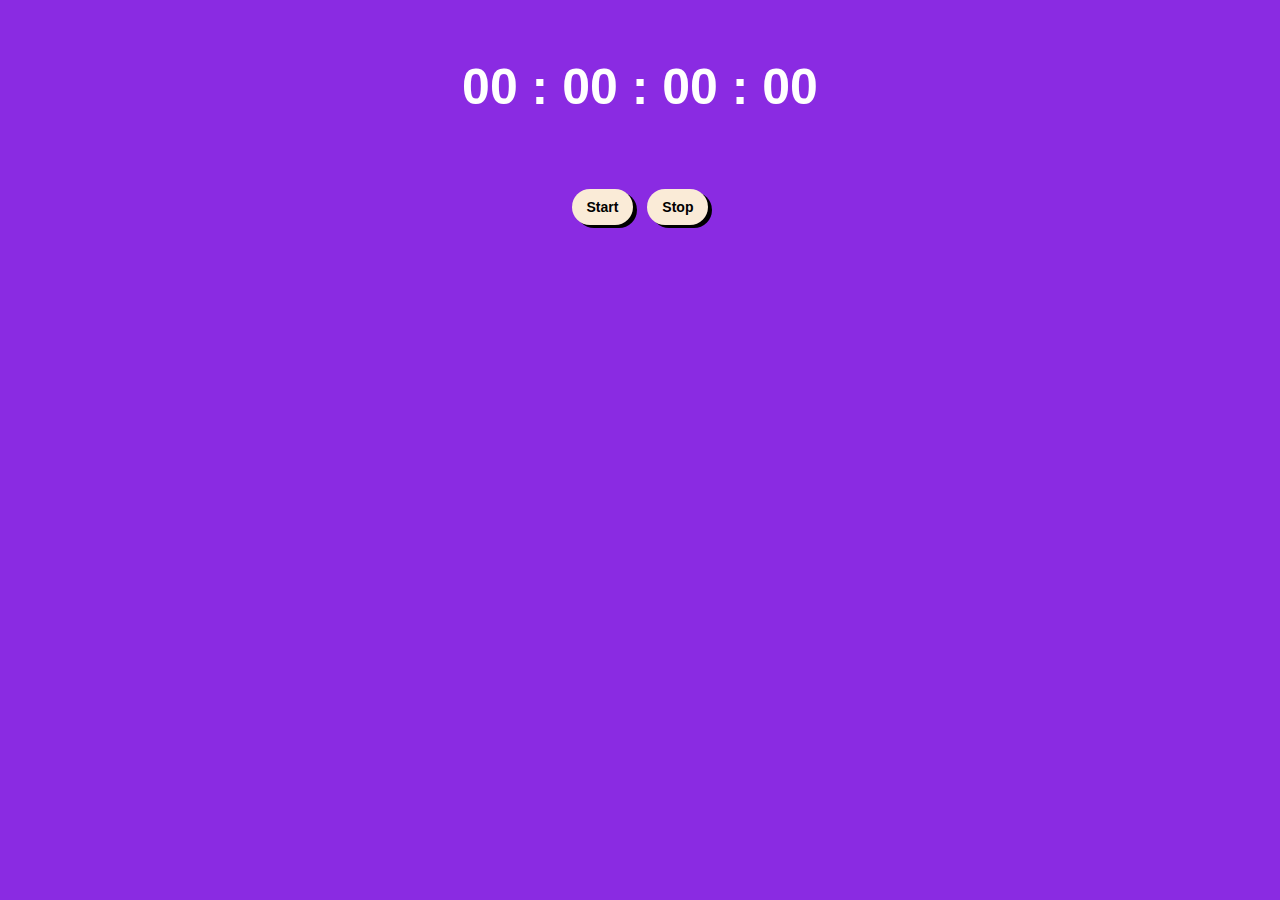
==== Stop-watch project/stop-watch.html @ dd0313aa "Project Progression" ====
<!DOCTYPE html>
<html>
  <head>
    <link rel="stylesheet" href="stop-watch.css" />
  </head>
  <body>
    <div class="main-box">
      <div class="test"></div>
      <div>
        <button class="js-start-button start-button">Start</button>
        <button class="js-stop-button stop-button">Stop</button>
      </div>
      
    </div>
    

    <script src="stop-watch.js"></script>
  </body>
</html>
---- Stop-watch project/stop-watch.css ----
body {
  padding: 50px;
  font-family: arial;
  font-size: 50px;
  font-weight: bold;
  background-color: blueviolet;
  color: white;
  text-align: center;
}

.main-box {
  display: grid;
  align-items: center;
}

.test {
  margin-bottom: 50px;
}

.start-button,
.stop-button {
  font-family: Sans-serif;
  font-size: 14px;
  font-weight: bold;
  border: none;
  padding: 10px 15px;
  border-radius: 30px;
  background-color: antiquewhite;
  box-shadow: black 4px 3px;
  cursor: pointer;
}

.start-button:hover,
.stop-button:hover {
  background-color: rgba(250, 235, 215, 0.805);
  box-shadow: black 3px 4px;
}
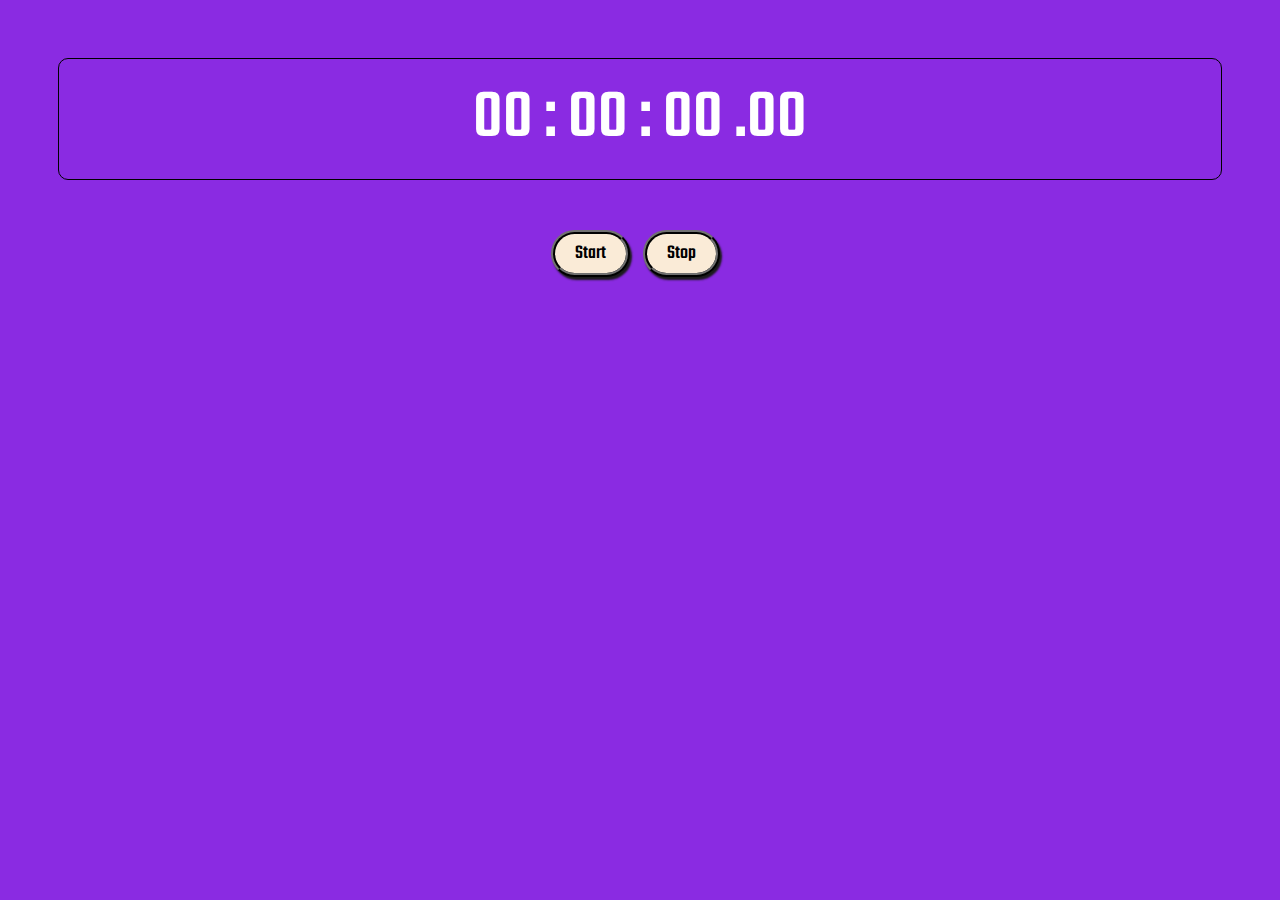
==== commit 5ee8d8cf: "Finished!!!!!!" ====
--- a/Stop-watch project/stop-watch.html
+++ b/Stop-watch project/stop-watch.html
@@ -2,6 +2,12 @@
 <html>
   <head>
     <link rel="stylesheet" href="stop-watch.css" />
+    <link rel="preconnect" href="https://fonts.googleapis.com">
+    <link rel="preconnect" href="https://fonts.gstatic.com" crossorigin>
+    <link href="https://fonts.googleapis.com/css2?family=Ga+Maamli&display=swap" rel="stylesheet">
+    <link rel="preconnect" href="https://fonts.googleapis.com">
+    <link rel="preconnect" href="https://fonts.gstatic.com" crossorigin>
+    <link href="https://fonts.googleapis.com/css2?family=Black+Ops+One&family=Teko:wght@500&family=Tiny5&display=swap" rel="stylesheet">
   </head>
   <body>
     <div class="main-box">
--- a/Stop-watch project/stop-watch.css
+++ b/Stop-watch project/stop-watch.css
@@ -1,8 +1,8 @@
 body {
   padding: 50px;
-  font-family: arial;
-  font-size: 50px;
-  font-weight: bold;
+  font-family: "Ga Maamli", sans-serif;
+  font-weight: 400;
+  font-style: normal;
   background-color: blueviolet;
   color: white;
   text-align: center;
@@ -14,25 +14,45 @@
 }
 
 .test {
+  /*
+  font-family: "Black Ops One", system-ui;
+  font-weight: 400;
+  font-style: normal;
+*/
+  font-family: "Teko", sans-serif;
+  font-optical-sizing: auto;
+  font-weight: 500;
+  font-style: normal;
+
   margin-bottom: 50px;
+  border: 1px solid black;
+  border-radius: 10px;
+  padding: 10px 15px;
+  font-size: 70px;
 }
 
 .start-button,
 .stop-button {
-  font-family: Sans-serif;
-  font-size: 14px;
-  font-weight: bold;
+  font-family: "Teko", sans-serif;
+  font-optical-sizing: auto;
+  font-weight: 500;
+  font-style: normal;
+
+  font-size: 20px;
   border: none;
-  padding: 10px 15px;
+  padding: 5px 20px;
+  margin-right: 10px;
   border-radius: 30px;
   background-color: antiquewhite;
-  box-shadow: black 4px 3px;
+  box-shadow: 2px 3px 2px  rgb(27, 27, 27); 
+  border: 4px ridge rgb(29, 29, 29);
   cursor: pointer;
 }
 
 .start-button:hover,
 .stop-button:hover {
-  background-color: rgba(250, 235, 215, 0.805);
-  box-shadow: black 3px 4px;
+  background-color: rgba(250, 235, 215, 0.905); 
+  box-shadow: 3px 4px rgb(27, 27, 27);
+  /* border: 4px solid gray; */
 }
 
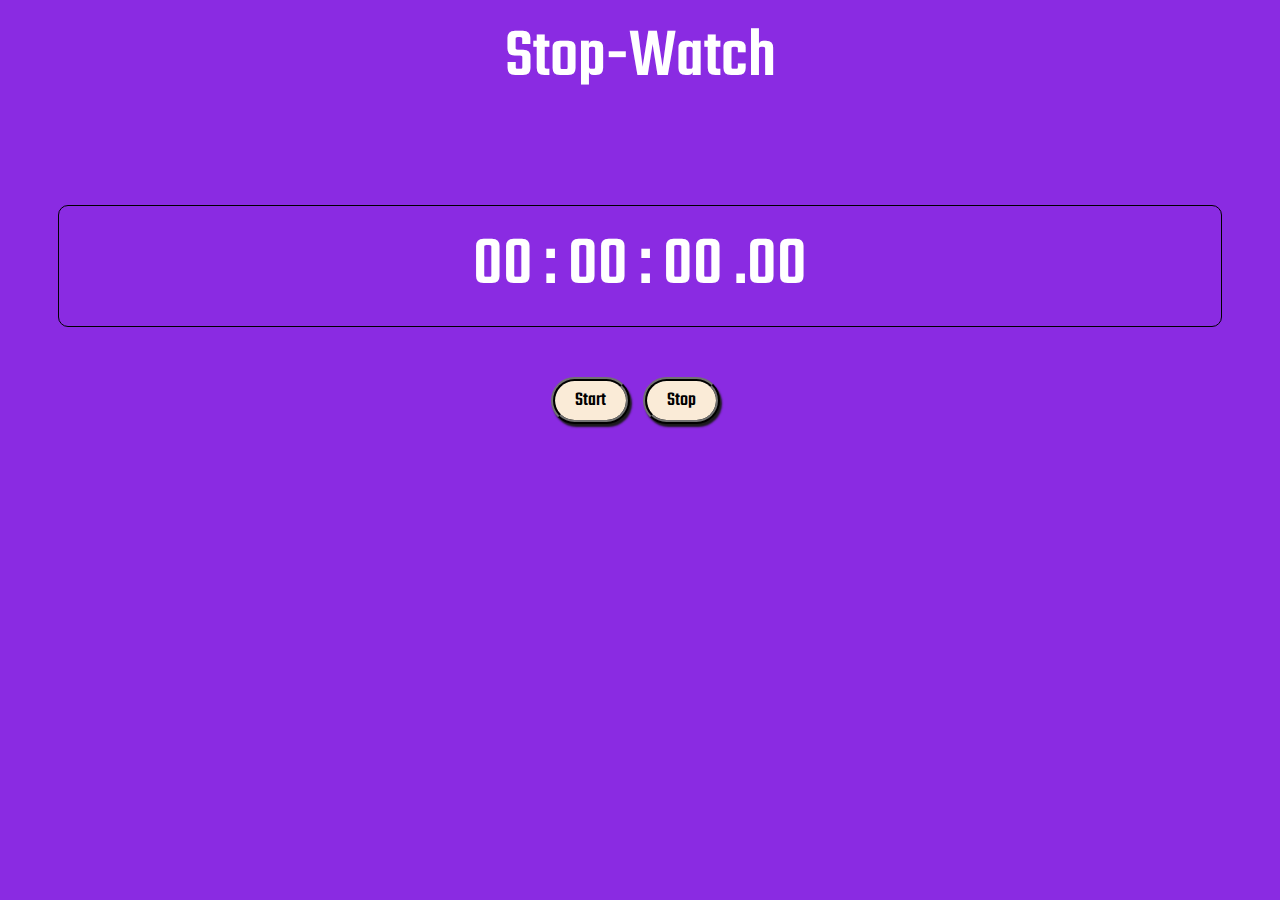
==== commit 7fe9337c: "Test" ====
--- a/Stop-watch project/stop-watch.html
+++ b/Stop-watch project/stop-watch.html
@@ -1,6 +1,9 @@
 <!DOCTYPE html>
 <html>
   <head>
+    <title>Stop-Watch</title>
+    <meta charset="UTF-8">
+    <meta name="viewport" content="width=device-width, initial-scale=1.0">
     <link rel="stylesheet" href="stop-watch.css" />
     <link rel="preconnect" href="https://fonts.googleapis.com">
     <link rel="preconnect" href="https://fonts.gstatic.com" crossorigin>
@@ -11,6 +14,9 @@
   </head>
   <body>
     <div class="main-box">
+      <div>
+        <h1 class="title">Stop-Watch</h1>
+      </div>
       <div class="test"></div>
       <div>
         <button class="js-start-button start-button">Start</button>
--- a/Stop-watch project/stop-watch.css
+++ b/Stop-watch project/stop-watch.css
@@ -1,5 +1,11 @@
 body {
-  padding: 50px;
+  max-width: 100vw;
+  min-width: 50vw;
+  max-height: 100vw;
+  min-height: 50vw;
+  padding-top: 0px;
+  padding-left: 50px;
+  padding-right: 50px;
   font-family: "Ga Maamli", sans-serif;
   font-weight: 400;
   font-style: normal;
@@ -13,7 +19,18 @@
   align-items: center;
 }
 
+.title {
+  margin-top: 0px;
+  font-family: "Teko", sans-serif;
+  font-optical-sizing: auto;
+  font-weight: 500;
+  font-style: normal;
+  font-size: 70px;
+
+}
+
 .test {
+  margin-top: 50px;
   /*
   font-family: "Black Ops One", system-ui;
   font-weight: 400;
